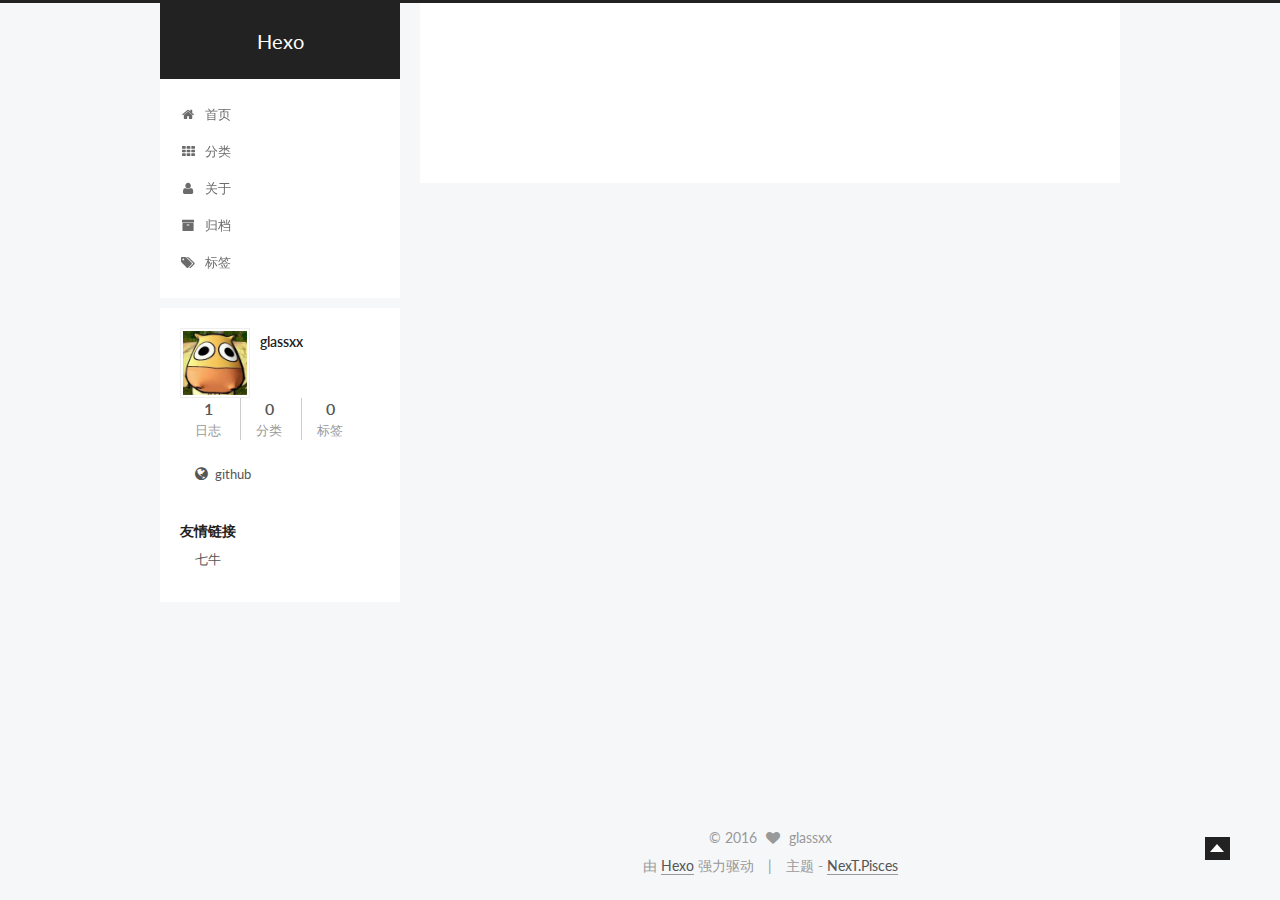
==== about/index.html @ 1642e8e9 "Site updated: 2016-01-16 16:44:15" ====
<!doctype html>



  


<html class="theme-next pisces use-motion">
<head>
  <meta charset="UTF-8"/>
<meta http-equiv="X-UA-Compatible" content="IE=edge,chrome=1" />
<meta name="viewport" content="width=device-width, initial-scale=1, maximum-scale=1"/>



<meta http-equiv="Cache-Control" content="no-transform" />
<meta http-equiv="Cache-Control" content="no-siteapp" />












  <link href="/vendors/fancybox/source/jquery.fancybox.css?v=2.1.5" rel="stylesheet" type="text/css"/>




  <link href="//fonts.googleapis.com/css?family=Lato:300,400,700,400italic&subset=latin,latin-ext" rel="stylesheet" type="text/css">



<link href="/vendors/font-awesome/css/font-awesome.min.css?v=4.4.0" rel="stylesheet" type="text/css" />

<link href="/css/main.css?v=0.5.0" rel="stylesheet" type="text/css" />


  <meta name="keywords" content="android, glassxx" />








  <link rel="shortcut icon" type="image/x-icon" href="/favicon.ico?v=0.5.0" />






<meta name="description">
<meta property="og:type" content="website">
<meta property="og:title" content="about">
<meta property="og:url" content="http://glassxx.github.io/about/index.html">
<meta property="og:site_name" content="Hexo">
<meta property="og:description">
<meta property="og:updated_time" content="2016-01-16T08:41:51.119Z">
<meta name="twitter:card" content="summary">
<meta name="twitter:title" content="about">
<meta name="twitter:description">



<script type="text/javascript" id="hexo.configuration">
  var NexT = window.NexT || {};
  var CONFIG = {
    scheme: 'Pisces',
    sidebar: {"position":"left","display":"post"},
    fancybox: true,
    motion: true,
    duoshuo: {
      userId: 0,
      author: '博主'
    }
  };
</script>

  <title>
  

  
    about | Hexo
  
</title>
</head>

<body itemscope itemtype="http://schema.org/WebPage" lang="zh-Hans">

  








  
  
    
  

  <div class="container one-collumn sidebar-position-left  ">
    <div class="headband"></div>

    <header id="header" class="header" itemscope itemtype="http://schema.org/WPHeader">
      <div class="header-inner"><div class="site-meta ">
  

  <div class="custom-logo-site-title">
    <a href="/"  class="brand" rel="start">
      <span class="logo-line-before"><i></i></span>
      <span class="site-title">Hexo</span>
      <span class="logo-line-after"><i></i></span>
    </a>
  </div>
  <p class="site-subtitle"></p>
</div>

<div class="site-nav-toggle">
  <button>
    <span class="btn-bar"></span>
    <span class="btn-bar"></span>
    <span class="btn-bar"></span>
  </button>
</div>

<nav class="site-nav">
  

  
    <ul id="menu" class="menu ">
      
        
        <li class="menu-item menu-item-home">
          <a href="/" rel="section">
            
              <i class="menu-item-icon fa fa-home fa-fw"></i> <br />
            
            首页
          </a>
        </li>
      
        
        <li class="menu-item menu-item-categories">
          <a href="/categories" rel="section">
            
              <i class="menu-item-icon fa fa-th fa-fw"></i> <br />
            
            分类
          </a>
        </li>
      
        
        <li class="menu-item menu-item-about">
          <a href="/about" rel="section">
            
              <i class="menu-item-icon fa fa-user fa-fw"></i> <br />
            
            关于
          </a>
        </li>
      
        
        <li class="menu-item menu-item-archives">
          <a href="/archives" rel="section">
            
              <i class="menu-item-icon fa fa-archive fa-fw"></i> <br />
            
            归档
          </a>
        </li>
      
        
        <li class="menu-item menu-item-tags">
          <a href="/tags" rel="section">
            
              <i class="menu-item-icon fa fa-tags fa-fw"></i> <br />
            
            标签
          </a>
        </li>
      

      
      
      
    </ul>
  

  
</nav>

 </div>
    </header>

    <main id="main" class="main">
      <div class="main-inner">
        <div class="content-wrap">
          <div id="content" class="content">
            

  <div id="posts" class="posts-expand">
    
    
      
    
  </div>


          </div>
          


          
  <div class="comments" id="comments">
    
      <div class="ds-thread" data-thread-key="about/index.html"
           data-title="about" data-url="http://glassxx.github.io/about/index.html">
      </div>
    
  </div>


        </div>
        
          
  
  <div class="sidebar-toggle">
    <div class="sidebar-toggle-line-wrap">
      <span class="sidebar-toggle-line sidebar-toggle-line-first"></span>
      <span class="sidebar-toggle-line sidebar-toggle-line-middle"></span>
      <span class="sidebar-toggle-line sidebar-toggle-line-last"></span>
    </div>
  </div>

  <aside id="sidebar" class="sidebar">
    <div class="sidebar-inner">

      

      

      <section class="site-overview sidebar-panel  sidebar-panel-active ">
        <div class="site-author motion-element" itemprop="author" itemscope itemtype="http://schema.org/Person">
          <img class="site-author-image" itemprop="image"
               src="/images/mt.png"
               alt="glassxx" />
          <p class="site-author-name" itemprop="name">glassxx</p>
          <p class="site-description motion-element" itemprop="description"></p>
        </div>
        <nav class="site-state motion-element">
          <div class="site-state-item site-state-posts">
            <a href="/archives">
              <span class="site-state-item-count">1</span>
              <span class="site-state-item-name">日志</span>
            </a>
          </div>

          <div class="site-state-item site-state-categories">
            <a href="/categories">
              <span class="site-state-item-count">0</span>
              <span class="site-state-item-name">分类</span>
              </a>
          </div>

          <div class="site-state-item site-state-tags">
            <a href="/tags">
              <span class="site-state-item-count">0</span>
              <span class="site-state-item-name">标签</span>
              </a>
          </div>

        </nav>

        

        <div class="links-of-author motion-element">
          
            
              <span class="links-of-author-item">
                <a href="https://github.com/glassxx" target="_blank">
                  
                    <i class="fa fa-globe"></i> github
                  
                </a>
              </span>
            
          
        </div>

        
        

        <div class="links-of-author motion-element">
          
            <p class="site-author-name">友情链接</p>
            
              <span class="links-of-author-item">
                <a href="https://portal.qiniu.com/" target="_blank">七牛</a>
              </span>
            
          
        </div>

      </section>

      

    </div>
  </aside>


        
      </div>
    </main>

    <footer id="footer" class="footer">
      <div class="footer-inner">
        <div class="copyright" >
  
  &copy; 
  <span itemprop="copyrightYear">2016</span>
  <span class="with-love">
    <i class="icon-next-heart fa fa-heart"></i>
  </span>
  <span class="author" itemprop="copyrightHolder">glassxx</span>
</div>

<div class="powered-by">
  由 <a class="theme-link" href="http://hexo.io">Hexo</a> 强力驱动
</div>

<div class="theme-info">
  主题 -
  <a class="theme-link" href="https://github.com/iissnan/hexo-theme-next">
    NexT.Pisces
  </a>
</div>



      </div>
    </footer>

    <div class="back-to-top"></div>
  </div>

  


  



  <script type="text/javascript" src="/vendors/jquery/index.js?v=2.1.3"></script>

  <script type="text/javascript" src="/vendors/fastclick/lib/fastclick.min.js?v=1.0.6"></script>

  <script type="text/javascript" src="/vendors/jquery_lazyload/jquery.lazyload.js?v=1.9.7"></script>

  <script type="text/javascript" src="/vendors/velocity/velocity.min.js"></script>

  <script type="text/javascript" src="/vendors/velocity/velocity.ui.min.js"></script>

  <script type="text/javascript" src="/vendors/fancybox/source/jquery.fancybox.pack.js"></script>


  


  <script type="text/javascript" src="/js/src/utils.js?v=0.5.0"></script>

  <script type="text/javascript" src="/js/src/motion.js?v=0.5.0"></script>



  
  


  <script type="text/javascript" src="/js/src/affix.js?v=0.5.0"></script>

  <script type="text/javascript" src="/js/src/schemes/pisces.js?v=0.5.0"></script>



  

  


  <script type="text/javascript" src="/js/src/bootstrap.js?v=0.5.0"></script>



  

  
    
  

  <script type="text/javascript">
    var duoshuoQuery = {short_name:"glassxx"};
    (function() {
      var ds = document.createElement('script');
      ds.type = 'text/javascript';ds.async = true;
      ds.id = 'duoshuo-script';
      ds.src = (document.location.protocol == 'https:' ? 'https:' : 'http:') + '//static.duoshuo.com/embed.js';
      ds.charset = 'UTF-8';
      (document.getElementsByTagName('head')[0]
      || document.getElementsByTagName('body')[0]).appendChild(ds);
    })();
  </script>

  
    
      <script src="/vendors/ua-parser-js/dist/ua-parser.min.js"></script>
      <script src="/js/src/hook-duoshuo.js"></script>
    
  





  
  
  <script type="text/x-mathjax-config">
    MathJax.Hub.Config({
      tex2jax: {
        inlineMath: [ ['$','$'], ["\\(","\\)"]  ],
        processEscapes: true,
        skipTags: ['script', 'noscript', 'style', 'textarea', 'pre', 'code']
      }
    });
  </script>

  <script type="text/x-mathjax-config">
    MathJax.Hub.Queue(function() {
      var all = MathJax.Hub.getAllJax(), i;
      for (i=0; i < all.length; i += 1) {
        all[i].SourceElement().parentNode.className += ' has-jax';
      }
    });
  </script>

  
    <script type="text/javascript" src="http://cdn.staticfile.org/mathjax/2.4.0/MathJax.js"></script>
    <script type="text/javascript" src="http://cdn.staticfile.org/mathjax/2.4.0/config/TeX-AMS-MML_HTMLorMML.js"></script>
  


  
  


</body>
</html>
---- css/main.css ----
/* normalize.css v3.0.2 | MIT License | git.io/normalize */
html {
  font-family: sans-serif; /* 1 */
  -ms-text-size-adjust: 100%; /* 2 */
  -webkit-text-size-adjust: 100%; /* 2 */
}
body {
  margin: 0;
}
article,
aside,
details,
figcaption,
figure,
footer,
header,
hgroup,
main,
menu,
nav,
section,
summary {
  display: block;
}
audio,
canvas,
progress,
video {
  display: inline-block; /* 1 */
  vertical-align: baseline; /* 2 */
}
audio:not([controls]) {
  display: none;
  height: 0;
}
[hidden],
template {
  display: none;
}
a {
  background-color: transparent;
}
a:active,
a:hover {
  outline: 0;
}
abbr[title] {
  border-bottom: 1px dotted;
}
b,
strong {
  font-weight: bold;
}
dfn {
  font-style: italic;
}
h1 {
  font-size: 2em;
  margin: 0.67em 0;
}
mark {
  background: #ff0;
  color: #000;
}
small {
  font-size: 80%;
}
sub,
sup {
  font-size: 75%;
  line-height: 0;
  position: relative;
  vertical-align: baseline;
}
sup {
  top: -0.5em;
}
sub {
  bottom: -0.25em;
}
img {
  border: 0;
}
svg:not(:root) {
  overflow: hidden;
}
figure {
  margin: 1em 40px;
}
hr {
  -moz-box-sizing: content-box;
  box-sizing: content-box;
  height: 0;
}
pre {
  overflow: auto;
}
code,
kbd,
pre,
samp {
  font-family: monospace, monospace;
  font-size: 1em;
}
button,
input,
optgroup,
select,
textarea {
  color: inherit; /* 1 */
  font: inherit; /* 2 */
  margin: 0; /* 3 */
}
button {
  overflow: visible;
}
button,
select {
  text-transform: none;
}
button,
html input[type="button"],
input[type="reset"],
input[type="submit"] {
  -webkit-appearance: button; /* 2 */
  cursor: pointer; /* 3 */
}
button[disabled],
html input[disabled] {
  cursor: default;
}
button::-moz-focus-inner,
input::-moz-focus-inner {
  border: 0;
  padding: 0;
}
input {
  line-height: normal;
}
input[type="checkbox"],
input[type="radio"] {
  box-sizing: border-box; /* 1 */
  padding: 0; /* 2 */
}
input[type="number"]::-webkit-inner-spin-button,
input[type="number"]::-webkit-outer-spin-button {
  height: auto;
}
input[type="search"] {
  -webkit-appearance: textfield; /* 1 */
  -moz-box-sizing: content-box;
  -webkit-box-sizing: content-box; /* 2 */
  box-sizing: content-box;
}
input[type="search"]::-webkit-search-cancel-button,
input[type="search"]::-webkit-search-decoration {
  -webkit-appearance: none;
}
fieldset {
  border: 1px solid #c0c0c0;
  margin: 0 2px;
  padding: 0.35em 0.625em 0.75em;
}
legend {
  border: 0; /* 1 */
  padding: 0; /* 2 */
}
textarea {
  overflow: auto;
}
optgroup {
  font-weight: bold;
}
table {
  border-collapse: collapse;
  border-spacing: 0;
}
td,
th {
  padding: 0;
}
::selection {
  background: #262a30;
  color: #fff;
}
body {
  position: relative;
  font-family: Lato, "PingFang SC", "Microsoft YaHei", sans-serif;
  font-size: 14px;
  line-height: 2;
  color: #555;
  background: #fff;
}
@media (max-width: 767px) {
  body {
    padding-right: 0 !important;
  }
}
@media (min-width: 768px) and (max-width: 991px) {
  body {
    padding-right: 0 !important;
  }
}
@media (min-width: 1600px) {
  body {
    font-size: 16px;
  }
}
h1,
h2,
h3,
h4,
h5,
h6 {
  margin: 0;
  padding: 0;
  font-weight: bold;
  line-height: 1.5;
  font-family: Lato, "PingFang SC", "Microsoft YaHei", sans-serif;
}
h2,
h3,
h4,
h5,
h6 {
  margin: 20px 0 15px;
}
h1 {
  font-size: 22px;
}
@media (max-width: 767px) {
  h1 {
    font-size: 18px;
  }
}
h2 {
  font-size: 20px;
}
@media (max-width: 767px) {
  h2 {
    font-size: 16px;
  }
}
h3 {
  font-size: 18px;
}
@media (max-width: 767px) {
  h3 {
    font-size: 14px;
  }
}
h4 {
  font-size: 16px;
}
@media (max-width: 767px) {
  h4 {
    font-size: 12px;
  }
}
h5 {
  font-size: 14px;
}
@media (max-width: 767px) {
  h5 {
    font-size: 10px;
  }
}
h6 {
  font-size: 12px;
}
@media (max-width: 767px) {
  h6 {
    font-size: 8px;
  }
}
p {
  margin: 0 0 25px 0;
}
a {
  color: #555;
  text-decoration: none;
  border-bottom: 1px solid #999;
  word-wrap: break-word;
}
a:hover {
  color: #222;
  border-bottom-color: #222;
}
ul {
  list-style: none;
}
blockquote {
  margin: 0;
  padding: 0;
}
img {
  display: block;
  margin: auto;
  max-width: 100%;
  height: auto;
}
hr {
  margin: 40px 0;
  height: 3px;
  border: none;
  background-color: #ddd;
  background-image: repeating-linear-gradient(-45deg, #fff, #fff 4px, transparent 4px, transparent 8px);
}
blockquote {
  padding: 0 15px;
  color: #666;
  border-left: 4px solid #ddd;
}
blockquote cite::before {
  content: "-";
  padding: 0 5px;
}
dt {
  font-weight: 700;
}
dd {
  margin: 0;
  padding: 0;
}
.text-left {
  text-align: left;
}
.text-center {
  text-align: center;
}
.text-right {
  text-align: right;
}
.text-justify {
  text-align: justify;
}
.text-nowrap {
  white-space: nowrap;
}
.text-lowercase {
  text-transform: lowercase;
}
.text-uppercase {
  text-transform: uppercase;
}
.text-capitalize {
  text-transform: capitalize;
}
.center-block {
  display: block;
  margin-left: auto;
  margin-right: auto;
}
.clearfix:before,
.clearfix:after {
  content: " ";
  display: table;
}
.clearfix:after {
  clear: both;
}
.pullquote {
  width: 45%;
}
.pullquote.left {
  float: left;
  margin-left: 5px;
  margin-right: 10px;
}
.pullquote.right {
  float: right;
  margin-left: 10px;
  margin-right: 5px;
}
.highlight table,
.gist table {
  width: auto;
}
.highlight table td,
.gist table td {
  border: none;
}
.highlight a,
.gist a {
  color: #222 !important;
  text-decoration: none !important;
}
.video-container {
  position: relative;
  padding-top: 60%;
  height: 0;
  overflow: hidden;
}
.video-container iframe,
.video-container object,
.video-container embed {
  position: absolute;
  top: 0;
  left: 0;
  width: 100%;
  height: 100%;
}
.affix.affix.affix {
  position: fixed;
}
.translation {
  margin-top: -20px;
  font-size: 14px;
  color: #999;
}
.use-motion .motion-element {
  opacity: 0;
}
table {
  margin: 20px 0;
  width: 100%;
  border-collapse: collapse;
  border-spacing: 0;
  border: 1px solid #ddd;
  font-size: 14px;
}
table>tbody>tr:nth-of-type(odd) {
  background-color: #f9f9f9;
}
table>tbody>tr:hover {
  background-color: #f5f5f5;
}
caption,
th,
td {
  padding: 8px;
  text-align: left;
  vertical-align: middle;
  font-weight: normal;
}
th,
td {
  border-bottom: 3px solid #ddd;
  border-right: 1px solid #eee;
}
th {
  padding-bottom: 10px;
  font-weight: 700;
}
td {
  border-bottom-width: 1px;
}
html,
body {
  height: 100%;
}
.container {
  position: relative;
  min-height: 100%;
}
.header-inner {
  margin: 0 auto;
  padding: 100px 0 70px;
  width: 700px;
}
@media (min-width: 1600px) {
  .container .header-inner {
    width: 900px;
  }
}
.main {
  padding-bottom: 150px;
}
.main-inner {
  margin: 0 auto;
  width: 700px;
}
@media (min-width: 1600px) {
  .container .main-inner {
    width: 900px;
  }
}
.footer {
  position: absolute;
  left: 0;
  bottom: 0;
  width: 100%;
  min-height: 50px;
}
.footer-inner {
  box-sizing: border-box;
  margin: 20px auto;
  width: 700px;
}
@media (min-width: 1600px) {
  .container .footer-inner {
    width: 900px;
  }
}
pre,
.highlight {
  background: #2d2d2d;
  margin: 20px 0;
  padding: 15px;
  overflow: auto;
  font-size: 13px;
  color: #ccc;
  line-height: 1.6;
}
.highlight .gutter pre,
.gist .gist-file .gist-data .line-numbers {
  color: #666;
}
pre,
code {
  font-family: "Input Mono", "PT Mono", Consolas, Monaco, Menlo, monospace;
}
code {
  word-break: break-all;
  background: #eee;
  text-shadow: 0 1px #fff;
  padding: 0 0.3em;
}
pre code {
  background: none;
  text-shadow: none;
  padding: 0;
}
.highlight pre {
  border: none;
  margin: 0;
  padding: 1px;
}
.highlight table {
  margin: 0;
  width: auto;
  border: none;
}
.highlight td {
  border: none;
  padding: 0;
}
.highlight figcaption {
  font-size: 0.85em;
  color: #999;
  line-height: 1em;
  margin-bottom: 1em;
}
.highlight figcaption:before,
.highlight figcaption:after {
  content: " ";
  display: table;
}
.highlight figcaption:after {
  clear: both;
}
.highlight figcaption a {
  float: right;
}
.highlight .gutter pre {
  text-align: right;
  padding-right: 20px;
}
.highlight .line {
  height: 20px;
}
.gist {
  margin: 20px 0;
  border-style: solid;
  border-color: #ccc;
  border-width: 1px 0;
  background: #2d2d2d;
  padding: 15px 40px 15px 15px;
}
.gist .gist-file {
  border: none;
  font-family: "Input Mono", "PT Mono", Consolas, Monaco, Menlo, monospace;
  margin: 0;
}
.gist .gist-file .gist-data {
  background: none;
  border: none;
}
.gist .gist-file .gist-data .line-numbers {
  background: none;
  border: none;
  padding: 0 20px 0 0;
}
.gist .gist-file .gist-data .line-data {
  padding: 0 !important;
}
.gist .gist-file .highlight {
  margin: 0;
  padding: 0;
  border: none;
}
.gist .gist-file .gist-meta {
  background: #2d2d2d;
  color: #999;
  font: 13px Lato, "PingFang SC", "Microsoft YaHei", sans-serif;
  text-shadow: 0 0;
  padding: 0;
  margin-top: 1em;
  margin-left: 40px;
}
.gist .gist-file .gist-meta a {
  color: color-link;
  font-weight: normal;
}
.gist .gist-file .gist-meta a:hover {
  text-decoration: underline;
}
pre .comment {
  color: #999;
}
pre .variable,
pre .attribute,
pre .tag,
pre .regexp,
pre .ruby .constant,
pre .xml .tag .title,
pre .xml .pi,
pre .xml .doctype,
pre .html .doctype,
pre .css .id,
pre .css .class,
pre .css .pseudo {
  color: #f2777a;
}
pre .number,
pre .preprocessor,
pre .built_in,
pre .literal,
pre .params,
pre .constant {
  color: #f99157;
}
pre .ruby .class .title,
pre .css .rules .attribute {
  color: #9c9;
}
pre .string,
pre .value,
pre .inheritance,
pre .header,
pre .ruby .symbol,
pre .xml .cdata {
  color: #9c9;
}
pre .title,
pre .css .hexcolor {
  color: #6cc;
}
pre .function,
pre .python .decorator,
pre .python .title,
pre .ruby .function .title,
pre .ruby .title .keyword,
pre .perl .sub,
pre .javascript .title,
pre .coffeescript .title {
  color: #69c;
}
pre .keyword,
pre .javascript .function {
  color: #c9c;
}
.full-image.full-image.full-image {
  border: none;
  max-width: 100%;
  width: auto;
  margin: 20px auto;
}
@media (min-width: 992px) {
  .full-image.full-image.full-image {
    max-width: none;
    width: 126%;
    margin: 0 -13%;
  }
}
.blockquote-center,
.page-home .post-type-quote blockquote,
.page-post-detail .post-type-quote blockquote {
  position: relative;
  margin: 40px 0;
  padding: 0;
  border-left: none;
  text-align: center;
}
.blockquote-center::before,
.page-home .post-type-quote blockquote::before,
.page-post-detail .post-type-quote blockquote::before,
.blockquote-center::after,
.page-home .post-type-quote blockquote::after,
.page-post-detail .post-type-quote blockquote::after {
  position: absolute;
  content: ' ';
  display: block;
  width: 100%;
  height: 24px;
  opacity: 0.2;
  background-repeat: no-repeat;
  background-position: 0 -6px;
  background-size: 22px 22px;
}
.blockquote-center::before,
.page-home .post-type-quote blockquote::before,
.page-post-detail .post-type-quote blockquote::before {
  top: -20px;
  background-image: url("../images/quote-l.svg");
  border-top: 1px solid #ccc;
}
.blockquote-center::after,
.page-home .post-type-quote blockquote::after,
.page-post-detail .post-type-quote blockquote::after {
  bottom: -20px;
  background-image: url("../images/quote-r.svg");
  border-bottom: 1px solid #ccc;
  background-position: 100% 8px;
}
.blockquote-center p,
.page-home .post-type-quote blockquote p,
.page-post-detail .post-type-quote blockquote p,
.blockquote-center div,
.page-home .post-type-quote blockquote div,
.page-post-detail .post-type-quote blockquote div {
  text-align: center;
}
.post .post-body .group-picture img {
  box-sizing: border-box;
  padding: 0 3px;
  border: none;
}
.post .group-picture-row {
  overflow: hidden;
  margin-top: 6px;
}
.post .group-picture-row:first-child {
  margin-top: 0;
}
.post .group-picture-column {
  float: left;
}
.page-post-detail .post-body .group-picture-column {
  float: none;
  margin-top: 10px;
  width: auto !important;
}
.page-post-detail .post-body .group-picture-column img {
  margin: 0 auto;
}
.page-archive .group-picture-container {
  overflow: hidden;
}
.page-archive .group-picture-row {
  float: left;
}
.page-archive .group-picture-row:first-child {
  margin-top: 6px;
}
.page-archive .group-picture-column {
  max-width: 150px;
  max-height: 150px;
}
.btn {
  display: inline-block;
  padding: 0 20px;
  font-size: 14px;
  color: #fff;
  background: #222;
  border: 2px solid #555;
  text-decoration: none;
  border-radius: 0;
  transition-property: background-color;
  transition-duration: 0.2s;
  transition-timing-function: ease-in-out;
  transition-delay: 0s;
}
.btn:hover,
.post-more-link .btn:hover {
  border-color: #222;
  color: #fff;
  background: #222;
}
.btn-bar {
  display: block;
  width: 22px;
  height: 2px;
  background: #555;
  border-radius: 1px;
}
.btn-bar+.btn-bar {
  margin-top: 4px;
}
.pagination {
  margin: 120px 0 40px;
  text-align: center;
  border-top: 1px solid #eee;
}
.page-number-basic,
.pagination .prev,
.pagination .next,
.pagination .page-number,
.pagination .space {
  display: inline-block;
  position: relative;
  top: -1px;
  margin: 0 10px;
  padding: 0 10px;
  line-height: 30px;
}
@media (max-width: 767px) {
  .page-number-basic,
  .pagination .prev,
  .pagination .next,
  .pagination .page-number,
  .pagination .space {
    margin: 0 5px;
  }
}
.pagination .prev,
.pagination .next,
.pagination .page-number {
  border-bottom: 0;
  border-top: 1px solid #eee;
  transition-property: border-color;
  transition-duration: 0.2s;
  transition-timing-function: ease-in-out;
  transition-delay: 0s;
}
.pagination .prev:hover,
.pagination .next:hover,
.pagination .page-number:hover {
  border-top-color: #222;
}
.pagination .space {
  padding: 0;
  margin: 0;
}
.pagination .prev {
  margin-left: 0;
}
.pagination .next {
  margin-right: 0;
}
.pagination .page-number.current {
  color: #fff;
  background: #ccc;
  border-top-color: #ccc;
}
@media (max-width: 767px) {
  .pagination {
    border-top: none;
  }
  .pagination .prev,
  .pagination .next,
  .pagination .page-number {
    margin-bottom: 10px;
    border-top: 0;
    border-bottom: 1px solid #eee;
  }
  .pagination .prev:hover,
  .pagination .next:hover,
  .pagination .page-number:hover {
    border-bottom-color: #222;
  }
}
.comments {
  margin: 60px 20px 0;
}
.tag-cloud {
  text-align: center;
}
.tag-cloud a {
  display: inline-block;
  margin: 10px;
}
.back-to-top {
  position: fixed;
  bottom: 40px;
  right: 50px;
  z-index: 1050;
  width: 15px;
  height: 13px;
  padding: 5px;
  background: #222;
  color: #fff;
  cursor: pointer;
  -webkit-transform: translateZ(0);
}
@media (max-width: 767px) {
  .back-to-top {
    display: none;
  }
}
@media (min-width: 768px) and (max-width: 991px) {
  .back-to-top {
    display: none;
  }
}
.back-to-top:before {
  display: block;
  content: " ";
  margin-top: 2px;
  width: 0;
  height: 0;
  border-width: 0 7px 8px 7px;
  border-color: transparent transparent #fff transparent;
  border-style: solid;
}
.header {
  background: #fff;
}
.header-inner {
  position: relative;
}
.headband {
  height: 3px;
  background: #222;
}
.site-meta {
  margin: 0;
  text-align: center;
}
@media (max-width: 767px) {
  .site-meta {
    text-align: center;
  }
}
.brand {
  position: relative;
  display: inline-block;
  padding: 0 40px;
  color: #fff;
  background: #222;
  border-bottom: none;
  font-family: Lato, "PingFang SC", "Microsoft YaHei", sans-serif;
}
.brand:hover {
  color: #fff;
}
.logo {
  display: inline-block;
  margin-right: 5px;
  line-height: 36px;
  vertical-align: top;
}
.site-title {
  display: inline-block;
  vertical-align: top;
  line-height: 36px;
  font-size: 20px;
  font-weight: normal;
}
.site-subtitle {
  margin-top: 10px;
  font-size: 13px;
  color: #ddd;
}
.use-motion .brand {
  opacity: 0;
}
.use-motion .logo,
.use-motion .site-title,
.use-motion .site-subtitle {
  opacity: 0;
  position: relative;
  top: -10px;
}
.site-nav-toggle {
  display: none;
  position: absolute;
  top: 10px;
  left: 10px;
}
@media (max-width: 767px) {
  .site-nav-toggle {
    display: block;
  }
}
.site-nav-toggle button {
  margin-top: 2px;
  padding: 9px 10px;
  background: transparent;
  border: none;
}
@media (max-width: 767px) {
  .site-nav {
    display: none;
    margin: 0 -10px;
    padding: 0 10px;
    clear: both;
    border-top: 1px solid #ddd;
  }
}
@media (min-width: 768px) and (max-width: 991px) {
  .site-nav {
    display: block !important;
  }
}
@media (min-width: 992px) {
  .site-nav {
    display: block !important;
  }
}
.menu {
  margin-top: 20px;
  padding-left: 0;
  text-align: center;
}
@media (max-width: 767px) {
  .menu {
    padding-left: 10px;
  }
}
.menu .menu-item {
  display: inline-block;
  margin: 0 10px;
}
@media screen and (max-width: 767px) {
  .menu .menu-item {
    margin-top: 10px;
  }
}
.menu .menu-item a {
  display: block;
  font-size: 13px;
  text-transform: capitalize;
  line-height: 1.5;
  border-bottom: 1px solid transparent;
  transition-property: border-color;
  transition-duration: 0.2s;
  transition-timing-function: ease-in-out;
  transition-delay: 0s;
}
.menu .menu-item a:hover,
.menu-item-active a {
  border-bottom-color: #222;
}
.use-motion .menu-item {
  opacity: 0;
}
.post-body .fancybox img {
  display: block !important;
  margin: 0 auto;
  cursor: pointer;
  cursor: zoom-in;
  cursor: -webkit-zoom-in;
}
.post-body .image-caption,
.post-body .figure .caption {
  margin: 10px auto 15px;
  text-align: center;
  font-size: 14px;
  color: #999;
  font-weight: bold;
  line-height: 1;
}
.post-sticky-flag {
  display: inline-block;
  font-size: 16px;
  -ms-transform: rotate(30deg);
  transform: rotate(30deg);
}
.posts-expand {
  padding-top: 40px;
}
@media (max-width: 767px) {
  .posts-expand {
    margin: 0 20px;
  }
  .post-body pre,
  .post-body .highlight {
    margin: 0 -20px;
    padding: 10px 20px;
  }
  .post-body pre .gutter pre,
  .post-body .highlight .gutter pre {
    padding-right: 10px;
  }
}
@media (min-width: 992px) {
  .posts-expand .post-body {
    text-align: justify;
  }
}
.posts-expand .post-body h2,
.posts-expand .post-body h3,
.posts-expand .post-body h4,
.posts-expand .post-body h5,
.posts-expand .post-body h6 {
  padding-top: 10px;
}
.posts-expand .post-body h2 .header-anchor,
.posts-expand .post-body h3 .header-anchor,
.posts-expand .post-body h4 .header-anchor,
.posts-expand .post-body h5 .header-anchor,
.posts-expand .post-body h6 .header-anchor {
  float: right;
  margin-left: 10px;
  color: #ccc;
  border-bottom-style: none;
  visibility: hidden;
}
.posts-expand .post-body h2 .header-anchor:hover,
.posts-expand .post-body h3 .header-anchor:hover,
.posts-expand .post-body h4 .header-anchor:hover,
.posts-expand .post-body h5 .header-anchor:hover,
.posts-expand .post-body h6 .header-anchor:hover {
  color: inherit;
}
.posts-expand .post-body h2:hover .header-anchor,
.posts-expand .post-body h3:hover .header-anchor,
.posts-expand .post-body h4:hover .header-anchor,
.posts-expand .post-body h5:hover .header-anchor,
.posts-expand .post-body h6:hover .header-anchor {
  visibility: visible;
}
.posts-expand .post-body img {
  box-sizing: border-box;
  margin: auto;
  padding: 3px;
  border: 1px solid #ddd;
}
.posts-expand .fancybox img {
  margin: 0 auto;
}
@media (max-width: 767px) {
  .posts-collapse {
    margin: 0 20px;
  }
  .posts-collapse .post-title,
  .posts-collapse .post-meta {
    display: block;
    width: auto;
    text-align: left;
  }
}
.posts-collapse {
  margin-left: 55px;
}
@media (max-width: 767px) {
  .posts-collapse {
    margin: 0 20px;
  }
}
.posts-collapse .collection-title {
  position: relative;
  margin: 60px 0;
}
.posts-collapse .collection-title h2 {
  margin-left: 20px;
}
.posts-collapse .collection-title small {
  color: #bbb;
}
.posts-collapse .collection-title::before {
  content: " ";
  position: absolute;
  left: 0;
  top: 50%;
  margin-left: -4px;
  margin-top: -4px;
  width: 8px;
  height: 8px;
  background: #bbb;
  border-radius: 50%;
}
.posts-collapse .post {
  margin: 30px 0;
}
.posts-collapse .post-header {
  position: relative;
  transition-duration: 0.2s;
  transition-timing-function: ease-in-out;
  transition-delay: 0s;
  transition-property: border;
  border-bottom: 1px dashed #ccc;
}
.posts-collapse .post-header::before {
  content: " ";
  position: absolute;
  left: 0;
  top: 12px;
  width: 6px;
  height: 6px;
  margin-left: -4px;
  background: #bbb;
  border-radius: 50%;
  border: 1px solid #fff;
  transition-duration: 0.2s;
  transition-timing-function: ease-in-out;
  transition-delay: 0s;
  transition-property: background;
}
.posts-collapse .post-header:hover {
  border-bottom-color: #666;
}
.posts-collapse .post-header:hover::before {
  background: #222;
}
.posts-collapse .post-meta {
  position: absolute;
  font-size: 12px;
  left: 20px;
  top: 5px;
}
.posts-collapse .post-comments-count {
  display: none;
}
.posts-collapse .post-title {
  margin-left: 60px;
  font-size: 16px;
  font-weight: normal;
  font-family: Lato, "PingFang SC", "Microsoft YaHei", sans-serif;
  line-height: inherit;
}
.posts-collapse .post-title::after {
  margin-left: 3px;
  opacity: 0.6;
}
.posts-collapse .post-title a {
  color: #666;
  border-bottom: none;
}
.page-home .post-type-quote .post-header,
.page-post-detail .post-type-quote .post-header,
.page-home .post-type-quote .post-tags,
.page-post-detail .post-type-quote .post-tags {
  display: none;
}
.posts-expand .post-title {
  font-size: 26px;
  text-align: center;
  word-break: break-word;
}
@media (max-width: 767px) {
  .posts-expand .post-title {
    font-size: 22px;
  }
}
.posts-expand .post-title-link {
  display: inline-block;
  position: relative;
  color: #555;
  border-bottom: none;
  line-height: 1.2;
  vertical-align: top;
}
.posts-expand .post-title-link::before {
  content: "";
  position: absolute;
  width: 100%;
  height: 2px;
  bottom: 0;
  left: 0;
  background-color: #000;
  visibility: hidden;
  transform: scaleX(0);
  transition-duration: 0.2s;
  transition-timing-function: ease-in-out;
  transition-delay: 0s;
}
.posts-expand .post-title-link:hover::before {
  visibility: visible;
  transform: scaleX(1);
}
.posts-expand .post-title-link .fa {
  font-size: 16px;
}
.posts-expand .post-meta {
  margin: 3px 0 60px 0;
  color: #999;
  font-size: 12px;
  text-align: center;
}
.posts-expand .post-meta .post-category-list {
  display: inline-block;
  margin: 0;
  padding: 3px;
}
.posts-expand .post-meta .post-category-list-link {
  color: #999;
}
.post-meta-item-icon {
  display: none;
  margin-right: 3px;
}
@media (min-width: 768px) and (max-width: 991px) {
  .post-meta-item-icon {
    display: inline-block;
  }
}
@media (max-width: 767px) {
  .post-meta-item-icon {
    display: inline-block;
  }
}
@media (min-width: 768px) and (max-width: 991px) {
  .post-meta-item-text {
    display: none;
  }
}
@media (max-width: 767px) {
  .post-meta-item-text {
    display: none;
  }
}
@media (max-width: 767px) {
  .posts-expand .post-comments-count {
    display: none;
  }
}
.post-more-link {
  margin-top: 50px;
}
.post-more-link .btn {
  color: #555;
  font-size: 14px;
  background: #fff;
  border-radius: 2px;
}
.posts-expand .post-tags {
  margin-top: 40px;
  text-align: center;
}
.posts-expand .post-tags a {
  display: inline-block;
  margin-right: 10px;
  font-size: 13px;
}
.post-nav {
  overflow: hidden;
  margin-top: 60px;
  padding: 10px;
  white-space: nowrap;
  border-top: 1px solid #eee;
}
.post-nav-item {
  display: inline-block;
  width: 50%;
  white-space: normal;
}
.post-nav-item a {
  position: relative;
  display: inline-block;
  line-height: 25px;
  font-size: 14px;
  color: #555;
  border-bottom: none;
}
.post-nav-item a:hover {
  color: #222;
  border-bottom: none;
}
.post-nav-item a:active {
  top: 2px;
}
.post-nav-item a i {
  font-size: 12px;
}
.post-nav-prev {
  text-align: right;
}
.posts-expand .post-eof {
  display: block;
  margin: 80px auto 60px;
  width: 8%;
  height: 1px;
  background: #ccc;
  text-align: center;
}
.post:last-child .post-eof.post-eof.post-eof {
  display: none;
}
.post-gallery {
  display: table;
  table-layout: fixed;
  width: 100%;
  border-collapse: separate;
}
.post-gallery-row {
  display: table-row;
}
.post-gallery .post-gallery-img {
  display: table-cell;
  text-align: center;
  vertical-align: middle;
  border: none;
}
.post-gallery .post-gallery-img img {
  max-width: 100%;
  max-height: 100%;
  border: none;
}
.fancybox-close,
.fancybox-close:hover {
  border: none;
}
.sidebar {
  width: 0;
  position: fixed;
  right: 0;
  top: 0;
  bottom: 0;
  z-index: 1040;
  box-shadow: inset 0 2px 6px #000;
  background: #222;
  -webkit-transform: translateZ(0);
}
.sidebar a {
  color: #999;
  border-bottom-color: #555;
}
.sidebar a:hover {
  color: #eee;
}
@media (min-width: 768px) and (max-width: 991px) {
  .sidebar {
    display: none !important;
  }
}
@media (max-width: 767px) {
  .sidebar {
    display: none !important;
  }
}
.sidebar-inner {
  position: relative;
  padding: 20px 10px;
  color: #999;
  text-align: center;
}
.sidebar-toggle {
  position: fixed;
  right: 50px;
  bottom: 45px;
  width: 15px;
  height: 15px;
  padding: 5px;
  background: #222;
  line-height: 0;
  z-index: 1050;
  cursor: pointer;
  -webkit-transform: translateZ(0);
}
@media (min-width: 768px) and (max-width: 991px) {
  .sidebar-toggle {
    display: none;
  }
}
@media (max-width: 767px) {
  .sidebar-toggle {
    display: none;
  }
}
.sidebar-toggle-line {
  position: relative;
  display: inline-block;
  vertical-align: top;
  height: 2px;
  width: 100%;
  background: #fff;
  margin-top: 3px;
}
.sidebar-toggle-line:first-child {
  margin-top: 0;
}
.site-author-image {
  display: block;
  margin: 0 auto;
  max-width: 96px;
  height: auto;
  border: 2px solid #333;
  padding: 2px;
}
.site-author-name {
  margin: 5px 0 0;
  color: #222;
}
.site-description {
  margin-top: 5px;
  font-size: 13px;
  color: #999;
}
.site-state {
  overflow: hidden;
  line-height: 1.4;
  white-space: nowrap;
}
.site-state-item {
  display: inline-block;
  padding: 0 15px;
  border-left: 1px solid #ccc;
}
.site-state-item:first-child {
  border-left: none;
}
.site-state-item a {
  border-bottom: none;
}
.site-state-item-count {
  display: block;
  text-align: center;
  color: inherit;
  font-weight: 600;
  font-size: 16px;
}
.site-state-item-name {
  font-size: 13px;
  color: #999;
}
.feed-link {
  margin-top: 20px;
}
.feed-link a {
  display: inline-block;
  padding: 0 15px;
  color: #fc6423;
  border: 1px solid #fc6423;
  border-radius: 4px;
}
.feed-link a i {
  color: #fc6423;
  font-size: 14px;
}
.feed-link a:hover {
  color: #fff;
  background: #fc6423;
}
.feed-link a:hover i {
  color: #fff;
}
.links-of-author {
  margin-top: 20px;
}
.links-of-author a {
  display: inline-block;
  vertical-align: middle;
  margin-right: 10px;
  margin-bottom: 10px;
  border-bottom-color: #555;
  font-size: 13px;
}
.links-of-author a:before {
  display: inline-block;
  vertical-align: middle;
  margin-right: 3px;
  content: " ";
  width: 4px;
  height: 4px;
  border-radius: 50%;
  background: #da4111;
}
.sidebar-nav {
  margin: 0 0 20px;
  padding-left: 0;
}
.sidebar-nav li {
  display: inline-block;
  cursor: pointer;
  border-bottom: 1px solid transparent;
  font-size: 14px;
  color: #555;
}
.sidebar-nav li:hover {
  color: #222;
}
.page-post-detail .sidebar-nav-toc {
  padding: 0 5px;
}
.page-post-detail .sidebar-nav-overview {
  margin-left: 10px;
}
.sidebar-nav .sidebar-nav-active {
  color: #222;
  border-bottom-color: #222;
}
.sidebar-nav .sidebar-nav-active:hover {
  color: #222;
}
.sidebar-panel {
  display: none;
}
.sidebar-panel-active {
  display: block;
}
.post-toc {
  overflow: hidden;
  position: relative;
}
.post-toc-empty {
  font-size: 14px;
  color: #666;
}
.post-toc ol {
  overflow: auto;
  margin: 0;
  padding: 0 10px 10px;
  text-align: left;
  list-style: none;
  font-size: 14px;
}
.post-toc ol a {
  color: #555;
}
.post-toc ol a:hover {
  color: #222;
}
.post-toc .nav .nav-child {
  display: none;
}
.post-toc .nav .active > .nav-child {
  display: block;
}
.post-toc .nav .active-current > .nav-child {
  display: block;
}
.post-toc .nav .active-current > .nav-child > .nav-item {
  display: block;
}
.post-toc .nav .active > a {
  color: #ccc;
}
.post-toc .nav .active-current > a {
  color: #222;
}
.post-toc .nav .active-current > a:hover {
  color: #222;
}
.post-toc-indicator {
  height: 20px;
  text-align: center;
  color: #fff;
  font-size: 14px;
}
.post-toc-indicator-top {
  opacity: 0;
  margin-top: 10px;
}
.post-toc-indicator-bottom {
  position: absolute;
  width: 100%;
}
.footer {
  font-size: 14px;
  color: #999;
}
.footer img {
  border: none;
}
.footer-inner {
  text-align: center;
}
.with-love {
  display: inline-block;
  margin: 0 5px;
}
.powered-by,
.theme-info {
  display: inline-block;
}
.powered-by {
  margin-right: 10px;
}
.powered-by::after {
  content: "|";
  padding-left: 10px;
}
.cc-license {
  margin-top: 10px;
  text-align: center;
}
.cc-license .cc-opacity {
  opacity: 0.7;
  border-bottom: none;
}
.cc-license .cc-opacity:hover {
  opacity: 0.9;
}
.cc-license img {
  display: inline-block;
}
.theme-next #ds-thread #ds-reset {
  color: #555;
}
.theme-next #ds-thread #ds-reset .ds-replybox {
  margin-bottom: 30px;
}
.theme-next #ds-thread #ds-reset .ds-replybox .ds-avatar,
.theme-next #ds-reset .ds-avatar img {
  box-shadow: none;
}
.theme-next #ds-thread #ds-reset .ds-textarea-wrapper {
  border-color: #c7d4e1;
  background: none;
  border-top-right-radius: 3px;
  border-top-left-radius: 3px;
}
.theme-next #ds-thread #ds-reset .ds-textarea-wrapper textarea {
  height: 60px;
}
.theme-next #ds-reset .ds-rounded-top {
  border-radius: 0;
}
.theme-next #ds-thread #ds-reset .ds-post-toolbar {
  box-sizing: border-box;
  border: 1px solid #c7d4e1;
  background: #f6f8fa;
}
.theme-next #ds-thread #ds-reset .ds-post-options {
  height: 40px;
  border: none;
  background: none;
}
.theme-next #ds-thread #ds-reset .ds-toolbar-buttons {
  top: 11px;
}
.theme-next #ds-thread #ds-reset .ds-sync {
  top: 5px;
}
.theme-next #ds-thread #ds-reset .ds-post-button {
  top: 4px;
  right: 5px;
  width: 90px;
  height: 30px;
  border: 1px solid #c5ced7;
  border-radius: 3px;
  background-image: linear-gradient(#fbfbfc, #f5f7f9);
  color: #60676d;
}
.theme-next #ds-thread #ds-reset .ds-post-button:hover {
  background-position: 0 -30px;
  color: #60676d;
}
.theme-next #ds-thread #ds-reset .ds-comments-info {
  padding: 10px 0;
}
.theme-next #ds-thread #ds-reset .ds-sort {
  display: none;
}
.theme-next #ds-thread #ds-reset li.ds-tab a.ds-current {
  border: none;
  background: #f6f8fa;
  color: #60676d;
}
.theme-next #ds-thread #ds-reset li.ds-tab a.ds-current:hover {
  background-color: #e9f0f7;
  color: #60676d;
}
.theme-next #ds-thread #ds-reset li.ds-tab a {
  border-radius: 2px;
  padding: 5px;
}
.theme-next #ds-thread #ds-reset .ds-login-buttons p {
  color: #999;
  line-height: 36px;
}
.theme-next #ds-thread #ds-reset .ds-login-buttons .ds-service-list li {
  height: 28px;
}
.theme-next #ds-thread #ds-reset .ds-service-list a {
  background: none;
  padding: 5px;
  border: 1px solid;
  border-radius: 3px;
  text-align: center;
}
.theme-next #ds-thread #ds-reset .ds-service-list a:hover {
  color: #fff;
  background: #666;
}
.theme-next #ds-thread #ds-reset .ds-service-list .ds-weibo {
  color: #fc9b00;
  border-color: #fc9b00;
}
.theme-next #ds-thread #ds-reset .ds-service-list .ds-weibo:hover {
  background: #fc9b00;
}
.theme-next #ds-thread #ds-reset .ds-service-list .ds-qq {
  color: #60a3ec;
  border-color: #60a3ec;
}
.theme-next #ds-thread #ds-reset .ds-service-list .ds-qq:hover {
  background: #60a3ec;
}
.theme-next #ds-thread #ds-reset .ds-service-list .ds-renren {
  color: #2e7ac4;
  border-color: #2e7ac4;
}
.theme-next #ds-thread #ds-reset .ds-service-list .ds-renren:hover {
  background: #2e7ac4;
}
.theme-next #ds-thread #ds-reset .ds-service-list .ds-douban {
  color: #37994c;
  border-color: #37994c;
}
.theme-next #ds-thread #ds-reset .ds-service-list .ds-douban:hover {
  background: #37994c;
}
.theme-next #ds-thread #ds-reset .ds-service-list .ds-kaixin {
  color: #fef20d;
  border-color: #fef20d;
}
.theme-next #ds-thread #ds-reset .ds-service-list .ds-kaixin:hover {
  background: #fef20d;
}
.theme-next #ds-thread #ds-reset .ds-service-list .ds-netease {
  color: #f00;
  border-color: #f00;
}
.theme-next #ds-thread #ds-reset .ds-service-list .ds-netease:hover {
  background: #f00;
}
.theme-next #ds-thread #ds-reset .ds-service-list .ds-sohu {
  color: #ffcb05;
  border-color: #ffcb05;
}
.theme-next #ds-thread #ds-reset .ds-service-list .ds-sohu:hover {
  background: #ffcb05;
}
.theme-next #ds-thread #ds-reset .ds-service-list .ds-baidu {
  color: #2831e0;
  border-color: #2831e0;
}
.theme-next #ds-thread #ds-reset .ds-service-list .ds-baidu:hover {
  background: #2831e0;
}
.theme-next #ds-thread #ds-reset .ds-service-list .ds-google {
  color: #166bec;
  border-color: #166bec;
}
.theme-next #ds-thread #ds-reset .ds-service-list .ds-google:hover {
  background: #166bec;
}
.theme-next #ds-thread #ds-reset .ds-service-list .ds-weixin {
  color: #00ce0d;
  border-color: #00ce0d;
}
.theme-next #ds-thread #ds-reset .ds-service-list .ds-weixin:hover {
  background: #00ce0d;
}
.theme-next #ds-thread #ds-reset .ds-service-list .ds-more-services {
  border: none;
}
.theme-next #ds-thread #ds-reset .ds-service-list .ds-more-services:hover {
  background: none;
}
.theme-next #ds-reset .duoshuo-ua-admin {
  display: inline-block;
  color: #f00;
}
.theme-next #ds-reset .duoshuo-ua-platform,
.theme-next #ds-reset .duoshuo-ua-browser {
  color: #ccc;
}
.theme-next #ds-reset .duoshuo-ua-platform .fa,
.theme-next #ds-reset .duoshuo-ua-browser .fa {
  display: inline-block;
  margin-right: 3px;
}
.theme-next #ds-reset .duoshuo-ua-separator {
  display: inline-block;
  margin-left: 5px;
}
.theme-next .this_ua {
  background-color: #ccc !important;
  border-radius: 4px;
  padding: 0 5px !important;
  margin: 1px 1px !important;
  border: 1px solid #bbb !important;
  color: #fff;
  display: inline-block !important;
}
.theme-next .this_ua.admin {
  background-color: #d9534f !important;
  border-color: #d9534f !important;
}
.theme-next .this_ua.platform.iOS,
.theme-next .this_ua.platform.Mac,
.theme-next .this_ua.platform.Windows {
  background-color: #39b3d7 !important;
  border-color: #46b8da !important;
}
.theme-next .this_ua.platform.Linux {
  background-color: #3a3a3a !important;
  border-color: #1f1f1f !important;
}
.theme-next .this_ua.platform.Android {
  background-color: #00c47d !important;
  border-color: #01b171 !important;
}
.theme-next .this_ua.browser.Mobile,
.theme-next .this_ua.browser.Chrome {
  background-color: #5cb85c !important;
  border-color: #4cae4c !important;
}
.theme-next .this_ua.browser.Firefox {
  background-color: #f0ad4e !important;
  border-color: #eea236 !important;
}
.theme-next .this_ua.browser.Maxthon,
.theme-next .this_ua.browser.IE {
  background-color: #428bca !important;
  border-color: #357ebd !important;
}
.theme-next .this_ua.browser.baidu,
.theme-next .this_ua.browser.UCBrowser,
.theme-next .this_ua.browser.Opera {
  background-color: #d9534f !important;
  border-color: #d43f3a !important;
}
.theme-next .this_ua.browser.Android,
.theme-next .this_ua.browser.QQBrowser {
  background-color: #78ace9 !important;
  border-color: #4cae4c !important;
}
.post-spread {
  margin-top: 20px;
  text-align: center;
}
.jiathis_style {
  display: inline-block;
}
.jiathis_style a {
  border: none;
}
.use-motion .post {
  opacity: 0;
}
.page-archive .archive-page-counter {
  position: relative;
  top: 3px;
  left: 20px;
}
@media (max-width: 767px) {
  .page-archive .archive-page-counter {
    top: 5px;
  }
}
.page-archive .posts-collapse {
  position: relative;
}
.page-archive .posts-collapse::after {
  top: 20px;
  left: 0;
  margin-left: -2px;
  width: 4px;
  height: 100%;
  background: #f5f5f5;
  z-index: -1;
}
.page-archive .posts-collapse .archive-move-on {
  position: absolute;
  top: 11px;
  left: 0;
  margin-left: -6px;
  width: 10px;
  height: 10px;
  opacity: 0.5;
  background: #555;
  border: 1px solid #fff;
  border-radius: 50%;
}
.page-archive .posts-collapse::before,
.page-archive .posts-collapse::after {
  content: " ";
  position: absolute;
}
.category-all-page .category-all-title {
  text-align: center;
}
.category-all-page .category-all {
  margin-top: 20px;
}
.category-all-page .category-list {
  margin: 0;
  padding: 0;
  list-style: none;
}
.category-all-page .category-list-item {
  display: inline-block;
  margin: 10px;
}
.category-all-page .category-list-count {
  color: #bbb;
}
.category-all-page .category-list-count:before {
  display: inline;
  content: " (";
}
.category-all-page .category-list-count:after {
  display: inline;
  content: ") ";
}
.page-post-detail .sidebar-toggle-line {
  background: #222;
}
.page-post-detail .comments {
  overflow: hidden;
}
body {
  background: #f5f7f9;
}
@media (min-width: 992px) {
  .full-image.full-image.full-image {
    max-width: none;
    width: 118%;
    margin: 0 -9%;
  }
}
.header {
  position: relative;
  margin: 0 auto;
  width: 960px;
}
@media (min-width: 768px) and (max-width: 991px) {
  .header {
    width: auto;
  }
}
@media (max-width: 767px) {
  .header {
    width: auto;
  }
}
.header-inner {
  position: absolute;
  top: 0;
  overflow: hidden;
  padding: 0;
  width: 240px;
  background: #fff;
}
@media (min-width: 1600px) {
  .container .header-inner {
    width: 240px;
  }
}
@media (min-width: 768px) and (max-width: 991px) {
  .header-inner {
    position: relative;
    width: auto;
  }
}
@media (max-width: 767px) {
  .header-inner {
    position: relative;
    width: auto;
  }
}
.main:before,
.main:after {
  content: " ";
  display: table;
}
.main:after {
  clear: both;
}
@media (min-width: 768px) and (max-width: 991px) {
  .main {
    padding-bottom: 100px;
  }
}
@media (max-width: 767px) {
  .main {
    padding-bottom: 100px;
  }
}
.container .main-inner {
  width: 960px;
}
@media (min-width: 768px) and (max-width: 991px) {
  .container .main-inner {
    width: auto;
  }
}
@media (max-width: 767px) {
  .container .main-inner {
    width: auto;
  }
}
.content-wrap {
  float: right;
  box-sizing: border-box;
  padding: 40px;
  width: 700px;
  background: #fff;
}
@media (min-width: 768px) and (max-width: 991px) {
  .content-wrap {
    width: 100%;
    padding: 20px;
  }
}
@media (max-width: 767px) {
  .content-wrap {
    width: 100%;
    padding: 20px;
  }
}
.sidebar {
  position: static;
  float: left;
  margin-top: 300px;
  width: 240px;
  background: #fff;
  box-shadow: none;
}
@media (min-width: 768px) and (max-width: 991px) {
  .sidebar {
    display: none;
  }
}
@media (max-width: 767px) {
  .sidebar {
    display: none;
  }
}
.sidebar-toggle {
  display: none;
}
.footer-inner {
  width: 960px;
}
.footer-inner:before {
  content: " ";
  float: left;
  width: 260px;
  min-height: 50px;
}
@media (min-width: 768px) and (max-width: 991px) {
  .footer-inner {
    width: auto;
  }
  .footer-inner:before {
    display: none;
  }
}
@media (max-width: 767px) {
  .footer-inner {
    width: auto;
  }
  .footer-inner:before {
    display: none;
  }
}
.sidebar-position-right .header-inner {
  right: 0;
}
.sidebar-position-right .content-wrap {
  float: left;
}
.sidebar-position-right .sidebar {
  float: right;
}
.sidebar-position-right .footer-inner:before {
  float: right;
}
.site-meta {
  padding: 20px 0;
  color: #fff;
  background: #222;
}
@media (min-width: 768px) and (max-width: 991px) {
  .site-meta {
    box-shadow: 0 0 16px rgba(0,0,0,0.5);
  }
}
@media (max-width: 767px) {
  .site-meta {
    box-shadow: 0 0 16px rgba(0,0,0,0.5);
  }
}
.brand {
  display: block;
  background: none;
}
.brand:hover {
  color: #fff;
}
.site-subtitle {
  margin: 0;
}
.site-search {
  display: none;
}
.site-nav {
  border-top: none;
}
@media (min-width: 768px) and (max-width: 991px) {
  .site-nav {
    display: none !important;
  }
}
@media (min-width: 768px) and (max-width: 991px) {
  .site-nav-on {
    display: block !important;
  }
}
.menu .menu-item {
  display: block;
  margin: 0;
  list-style: none;
}
.menu .menu-item a {
  position: relative;
  box-sizing: border-box;
  padding: 5px 20px;
  text-align: left;
  line-height: inherit;
  transition-property: background-color;
  transition-duration: 0.2s;
  transition-timing-function: ease-in-out;
  transition-delay: 0s;
}
.menu .menu-item a:hover,
.menu-item-active a {
  background: #f9f9f9;
  border-bottom-color: #fff;
}
.menu .menu-item br {
  display: none;
}
.menu .menu-item .fa {
  margin-right: 5px;
}
.menu-item-active a:after {
  content: " ";
  position: absolute;
  top: 50%;
  margin-top: -3px;
  right: 15px;
  width: 6px;
  height: 6px;
  border-radius: 50%;
  background-color: #bbb;
}
.btn-bar {
  background-color: #fff;
}
.site-nav-toggle {
  top: 20px;
  left: 20px;
}
@media (min-width: 768px) and (max-width: 991px) {
  .site-nav-toggle {
    display: block;
  }
}
.use-motion .sidebar .motion-element {
  opacity: 1;
}
.sidebar {
  display: none;
  right: auto;
  bottom: auto;
  -webkit-transform: none;
}
.sidebar-inner {
  box-sizing: border-box;
  width: 240px;
  color: #555;
  background: #fff;
}
.sidebar-inner.affix {
  top: 0px;
  position: fixed;
}
.site-overview {
  margin: 0 10px;
  text-align: left;
}
.site-author:before,
.site-author:after {
  content: " ";
  display: table;
}
.site-author:after {
  clear: both;
}
.site-author-image {
  float: left;
  margin-right: 10px;
  max-width: 64px;
  border-width: 1px;
  border-color: #eee;
}
.site-author-name {
  margin: 0;
  font-weight: 600;
}
.site-description {
  margin-top: 0;
  line-height: 1.6;
}
.sidebar a {
  color: #555;
}
.sidebar a:hover {
  color: #222;
}
.links-of-author-item a:before {
  display: none;
}
.links-of-author-item a {
  border-bottom: none;
  text-decoration: underline;
}
.feed-link {
  border-top: 1px dotted #ccc;
  border-bottom: 1px dotted #ccc;
  text-align: center;
}
.feed-link a {
  display: block;
  color: #fc6423;
  border: none;
}
.feed-link a:hover {
  background: none;
  color: #e34603;
}
.feed-link a:hover i {
  color: #e34603;
}
.links-of-author-item {
  display: inline-block;
  width: 48%;
}
.links-of-author-item a {
  box-sizing: border-box;
  display: block;
  margin-right: 0;
  padding: 0 15px;
  text-decoration: none;
}
.links-of-author-item a:hover {
  border-radius: 4px;
  background: #eee;
}
.links-of-author-item .fa {
  margin-right: 4px;
  font-size: 16px;
}
.links-of-author-item .fa-globe {
  font-size: 15px;
}
.post-toc ol {
  padding: 0 20px 10px;
}
@media (max-width: 767px) {
  .post-body {
    text-align: justify;
  }
}
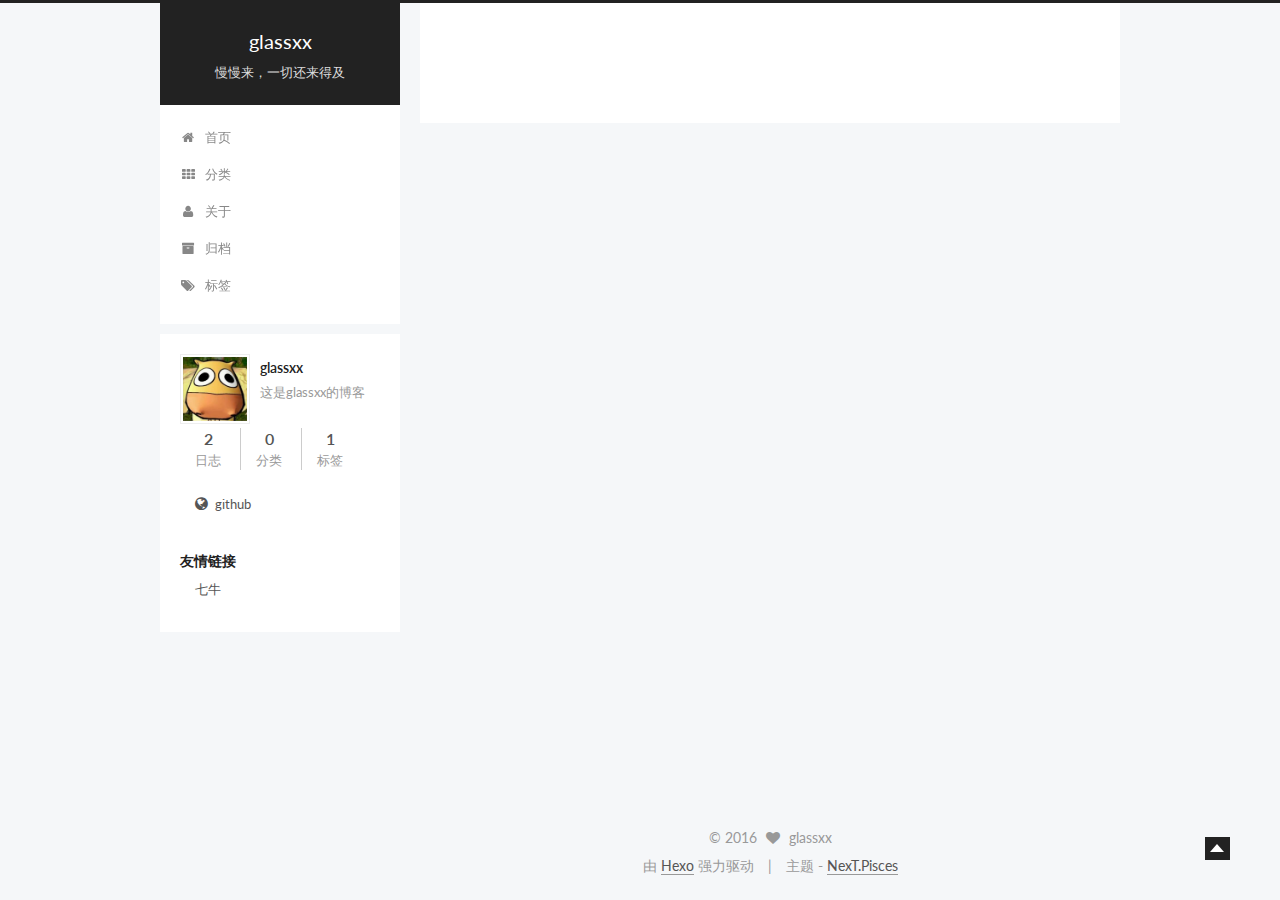
==== commit 058b3ec8: "Site updated: 2016-01-16 19:57:54" ====
--- a/about/index.html
+++ b/about/index.html
@@ -57,16 +57,16 @@
 
 
 
-<meta name="description">
+<meta name="description" content="这是glassxx的博客">
 <meta property="og:type" content="website">
 <meta property="og:title" content="about">
 <meta property="og:url" content="http://glassxx.github.io/about/index.html">
-<meta property="og:site_name" content="Hexo">
-<meta property="og:description">
-<meta property="og:updated_time" content="2016-01-16T08:41:51.119Z">
+<meta property="og:site_name" content="glassxx">
+<meta property="og:description" content="这是glassxx的博客">
+<meta property="og:updated_time" content="2016-01-16T08:48:41.565Z">
 <meta name="twitter:card" content="summary">
 <meta name="twitter:title" content="about">
-<meta name="twitter:description">
+<meta name="twitter:description" content="这是glassxx的博客">
 
 
 
@@ -88,7 +88,7 @@
   
 
   
-    about | Hexo
+    about | glassxx
   
 </title>
 </head>
@@ -119,11 +119,11 @@
   <div class="custom-logo-site-title">
     <a href="/"  class="brand" rel="start">
       <span class="logo-line-before"><i></i></span>
-      <span class="site-title">Hexo</span>
+      <span class="site-title">glassxx</span>
       <span class="logo-line-after"><i></i></span>
     </a>
   </div>
-  <p class="site-subtitle"></p>
+  <p class="site-subtitle">慢慢来，一切还来得及</p>
 </div>
 
 <div class="site-nav-toggle">
@@ -222,14 +222,6 @@
 
 
           
-  <div class="comments" id="comments">
-    
-      <div class="ds-thread" data-thread-key="about/index.html"
-           data-title="about" data-url="http://glassxx.github.io/about/index.html">
-      </div>
-    
-  </div>
-
 
         </div>
         
@@ -256,12 +248,12 @@
                src="/images/mt.png"
                alt="glassxx" />
           <p class="site-author-name" itemprop="name">glassxx</p>
-          <p class="site-description motion-element" itemprop="description"></p>
+          <p class="site-description motion-element" itemprop="description">这是glassxx的博客</p>
         </div>
         <nav class="site-state motion-element">
           <div class="site-state-item site-state-posts">
             <a href="/archives">
-              <span class="site-state-item-count">1</span>
+              <span class="site-state-item-count">2</span>
               <span class="site-state-item-name">日志</span>
             </a>
           </div>
@@ -275,7 +267,7 @@
 
           <div class="site-state-item site-state-tags">
             <a href="/tags">
-              <span class="site-state-item-count">0</span>
+              <span class="site-state-item-count">1</span>
               <span class="site-state-item-name">标签</span>
               </a>
           </div>
--- a/css/main.css
+++ b/css/main.css
@@ -1545,7 +1545,7 @@
   width: 4px;
   height: 4px;
   border-radius: 50%;
-  background: #da4111;
+  background: #af37e4;
 }
 .sidebar-nav {
   margin: 0 0 20px;
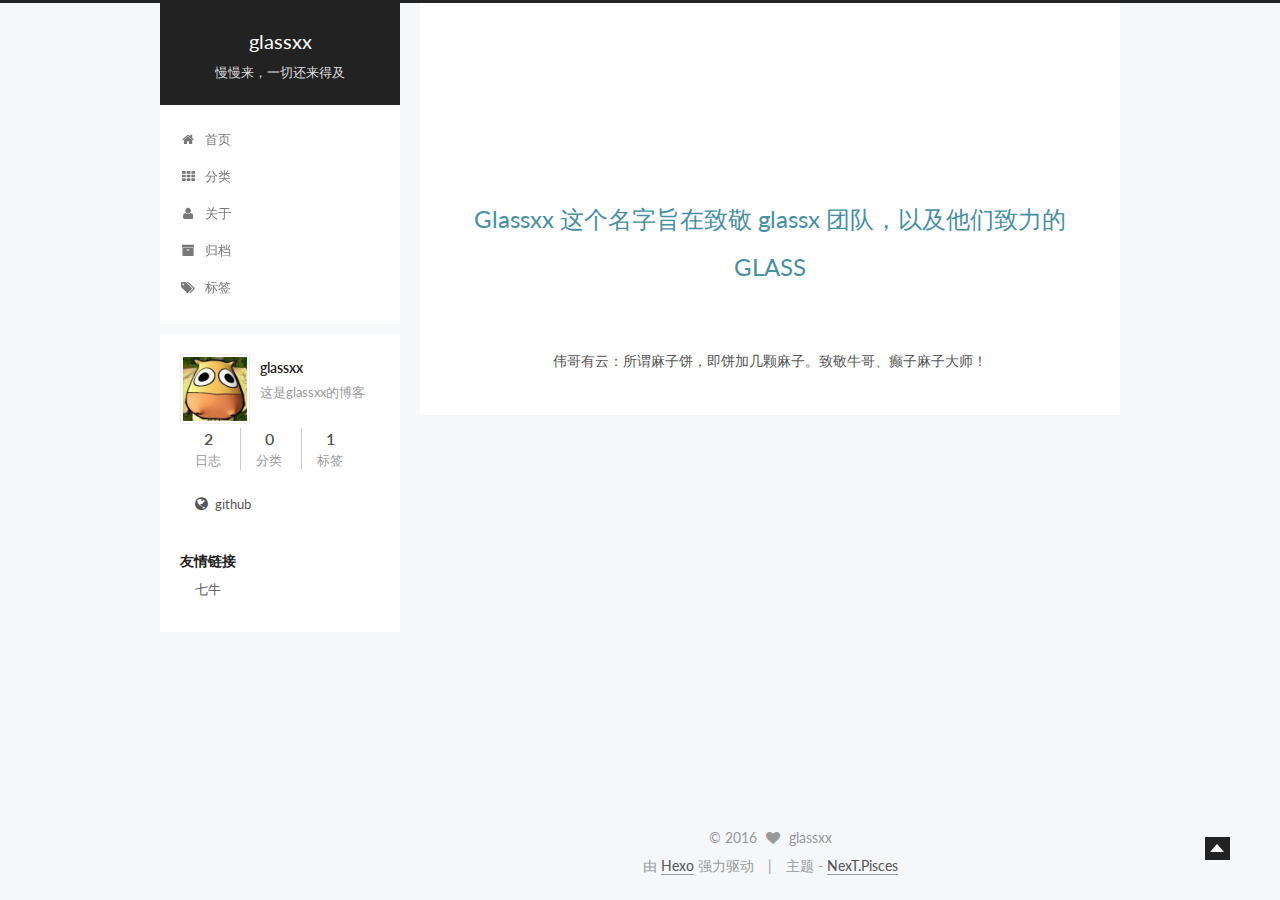
==== commit b21bedd6: "Site updated: 2016-01-16 20:23:11" ====
--- a/about/index.html
+++ b/about/index.html
@@ -57,16 +57,17 @@
 
 
 
-<meta name="description" content="这是glassxx的博客">
+<meta name="description" content="Glassxx 这个名字旨在致敬 glassx 团队，以及他们致力的 GLASS伟哥有云：所谓麻子饼，即饼加几颗麻子。致敬牛哥、癫子麻子大师！">
 <meta property="og:type" content="website">
 <meta property="og:title" content="about">
 <meta property="og:url" content="http://glassxx.github.io/about/index.html">
 <meta property="og:site_name" content="glassxx">
-<meta property="og:description" content="这是glassxx的博客">
-<meta property="og:updated_time" content="2016-01-16T08:48:41.565Z">
+<meta property="og:description" content="Glassxx 这个名字旨在致敬 glassx 团队，以及他们致力的 GLASS伟哥有云：所谓麻子饼，即饼加几颗麻子。致敬牛哥、癫子麻子大师！">
+<meta property="og:image" content="https://encrypted-tbn3.gstatic.com/images?q=tbn:ANd9GcRv7Z_LxYmzC7d9zZjWmNcMn6bIaQjs9Ri2lWxvXpY5yi-_fZVX">
+<meta property="og:updated_time" content="2016-01-16T12:22:46.781Z">
 <meta name="twitter:card" content="summary">
 <meta name="twitter:title" content="about">
-<meta name="twitter:description" content="这是glassxx的博客">
+<meta name="twitter:description" content="Glassxx 这个名字旨在致敬 glassx 团队，以及他们致力的 GLASS伟哥有云：所谓麻子饼，即饼加几颗麻子。致敬牛哥、癫子麻子大师！">
 
 
 
@@ -212,7 +213,9 @@
   <div id="posts" class="posts-expand">
     
     
-      
+      <center><br><img src="https://encrypted-tbn3.gstatic.com/images?q=tbn:ANd9GcRv7Z_LxYmzC7d9zZjWmNcMn6bIaQjs9Ri2lWxvXpY5yi-_fZVX" alt=""><br><br><br><font color="#4590a3" size="5px">Glassxx 这个名字旨在致敬 glassx 团队，以及他们致力的 GLASS</font><br><br><br>伟哥有云：所谓麻子饼，即饼加几颗麻子。致敬牛哥、癫子麻子大师！<br></center>
+
+
     
   </div>
 
--- a/css/main.css
+++ b/css/main.css
@@ -1545,7 +1545,7 @@
   width: 4px;
   height: 4px;
   border-radius: 50%;
-  background: #af37e4;
+  background: #0fa17f;
 }
 .sidebar-nav {
   margin: 0 0 20px;
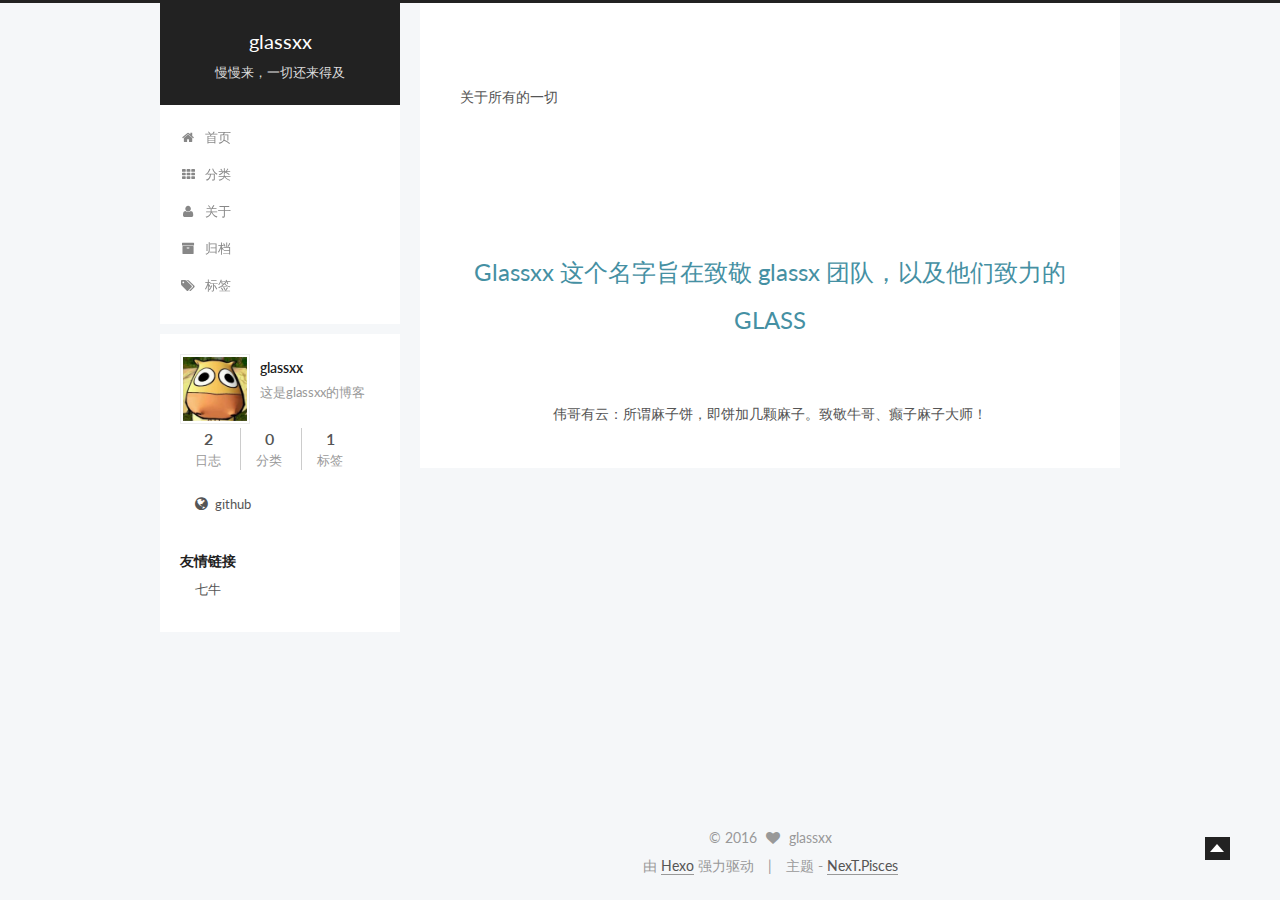
==== commit b592b3a8: "Site updated: 2016-01-16 20:25:53" ====
--- a/about/index.html
+++ b/about/index.html
@@ -57,17 +57,20 @@
 
 
 
-<meta name="description" content="Glassxx 这个名字旨在致敬 glassx 团队，以及他们致力的 GLASS伟哥有云：所谓麻子饼，即饼加几颗麻子。致敬牛哥、癫子麻子大师！">
+<meta name="description" content="关于所有的一切
+Glassxx 这个名字旨在致敬 glassx 团队，以及他们致力的 GLASS伟哥有云：所谓麻子饼，即饼加几颗麻子。致敬牛哥、癫子麻子大师！">
 <meta property="og:type" content="website">
 <meta property="og:title" content="about">
 <meta property="og:url" content="http://glassxx.github.io/about/index.html">
 <meta property="og:site_name" content="glassxx">
-<meta property="og:description" content="Glassxx 这个名字旨在致敬 glassx 团队，以及他们致力的 GLASS伟哥有云：所谓麻子饼，即饼加几颗麻子。致敬牛哥、癫子麻子大师！">
+<meta property="og:description" content="关于所有的一切
+Glassxx 这个名字旨在致敬 glassx 团队，以及他们致力的 GLASS伟哥有云：所谓麻子饼，即饼加几颗麻子。致敬牛哥、癫子麻子大师！">
 <meta property="og:image" content="https://encrypted-tbn3.gstatic.com/images?q=tbn:ANd9GcRv7Z_LxYmzC7d9zZjWmNcMn6bIaQjs9Ri2lWxvXpY5yi-_fZVX">
-<meta property="og:updated_time" content="2016-01-16T12:22:46.781Z">
+<meta property="og:updated_time" content="2016-01-16T12:25:09.265Z">
 <meta name="twitter:card" content="summary">
 <meta name="twitter:title" content="about">
-<meta name="twitter:description" content="Glassxx 这个名字旨在致敬 glassx 团队，以及他们致力的 GLASS伟哥有云：所谓麻子饼，即饼加几颗麻子。致敬牛哥、癫子麻子大师！">
+<meta name="twitter:description" content="关于所有的一切
+Glassxx 这个名字旨在致敬 glassx 团队，以及他们致力的 GLASS伟哥有云：所谓麻子饼，即饼加几颗麻子。致敬牛哥、癫子麻子大师！">
 
 
 
@@ -213,7 +216,8 @@
   <div id="posts" class="posts-expand">
     
     
-      <center><br><img src="https://encrypted-tbn3.gstatic.com/images?q=tbn:ANd9GcRv7Z_LxYmzC7d9zZjWmNcMn6bIaQjs9Ri2lWxvXpY5yi-_fZVX" alt=""><br><br><br><font color="#4590a3" size="5px">Glassxx 这个名字旨在致敬 glassx 团队，以及他们致力的 GLASS</font><br><br><br>伟哥有云：所谓麻子饼，即饼加几颗麻子。致敬牛哥、癫子麻子大师！<br></center>
+      <p>关于所有的一切</p>
+<center><br><img src="https://encrypted-tbn3.gstatic.com/images?q=tbn:ANd9GcRv7Z_LxYmzC7d9zZjWmNcMn6bIaQjs9Ri2lWxvXpY5yi-_fZVX" alt=""><br><br><br><font color="#4590a3" size="5px">Glassxx 这个名字旨在致敬 glassx 团队，以及他们致力的 GLASS</font><br><br><br>伟哥有云：所谓麻子饼，即饼加几颗麻子。致敬牛哥、癫子麻子大师！<br></center>
 
 
     
--- a/css/main.css
+++ b/css/main.css
@@ -1545,7 +1545,7 @@
   width: 4px;
   height: 4px;
   border-radius: 50%;
-  background: #0fa17f;
+  background: #fcc32e;
 }
 .sidebar-nav {
   margin: 0 0 20px;
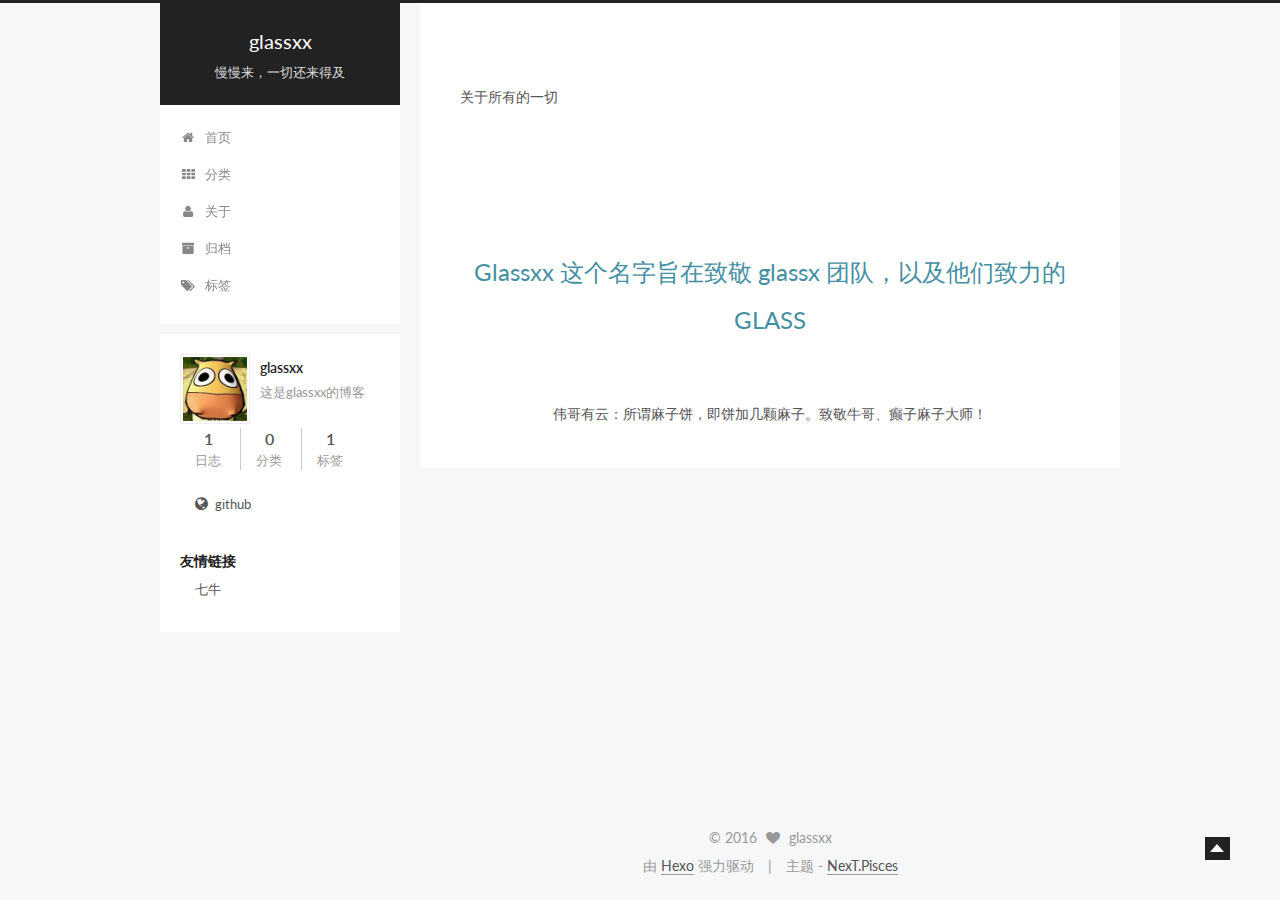
==== commit 563b4f79: "Site updated: 2016-01-16 20:38:04" ====
--- a/about/index.html
+++ b/about/index.html
@@ -260,7 +260,7 @@
         <nav class="site-state motion-element">
           <div class="site-state-item site-state-posts">
             <a href="/archives">
-              <span class="site-state-item-count">2</span>
+              <span class="site-state-item-count">1</span>
               <span class="site-state-item-name">日志</span>
             </a>
           </div>
--- a/css/main.css
+++ b/css/main.css
@@ -1545,7 +1545,7 @@
   width: 4px;
   height: 4px;
   border-radius: 50%;
-  background: #fcc32e;
+  background: #6af66c;
 }
 .sidebar-nav {
   margin: 0 0 20px;
